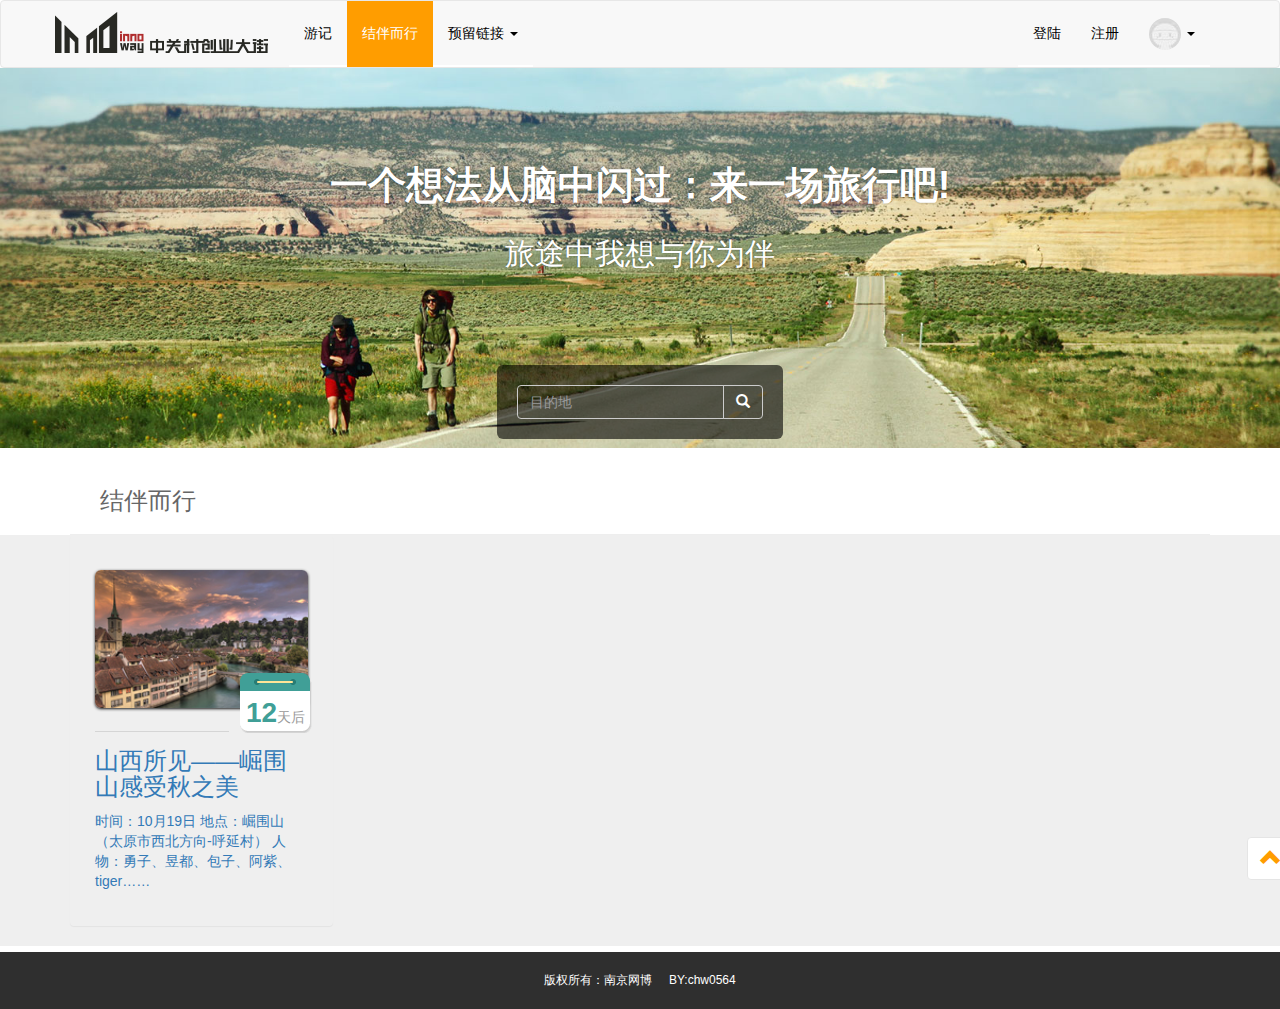
==== jieban.html @ 38a085f9 "'ss'" ====
<!DOCTYPE html>
<html lang="zh">

	<head>
		<meta charset="UTF-8" />
		<meta name="viewport" content="width=device-width, initial-scale=1.0" />
		<meta http-equiv="X-UA-Compatible" content="ie=edge" />
		<title>点点滴滴</title>
		<link rel="stylesheet" type="text/css" href="bootstarp/css/bootstrap.css" />
		<link rel="stylesheet" type="text/css" href="swiper/css/swiper-3.4.2.min.css" />
		<link rel="stylesheet" type="text/css" href="css/style.css" />
		<script src="js/jquery.js" type="text/javascript" charset="utf-8"></script>
		<script src="bootstarp/js/bootstrap.js" type="text/javascript" charset="utf-8"></script>
		<script src="swiper/js/swiper-3.4.2.min.js" type="text/javascript" charset="utf-8"></script>
		<script src="" type="text/javascript" charset="utf-8"></script>
		<script src="js/index.js" type="text/javascript" charset="utf-8"></script>
	</head>

	<body>
		<!-- header start -->
		<div class="navbar navbar-default clear-bottom">
			<div class="container">
				<!-- logo start -->
				<div class="navbar-header">
					<a class="navbar-brand logo-style" href="/">
						<img class="brand-img" src="img/logo.png" alt="点点滴滴">
					</a>
				</div>
				<!-- logo end -->
				<!-- navbar start -->
				<div class="collapse navbar-collapse" id="bs-example-navbar-collapse-1">
					<ul class="nav navbar-nav">
						<li>
							<a href="index.html">游记</a>
						</li>
						<li class="active">
							<a href="jieban.html">结伴而行</a>
						</li>
						<li class="dropdown">
							<a href="#" class="dropdown-toggle" data-toggle="dropdown" role="button" aria-haspopup="true" aria-expanded="false">
								预留链接 <span class="caret"></span>
							</a>
							<ul class="dropdown-menu">
								<li>
									<a href="#">预留链接</a>
								</li>
							</ul>
						</li>
					</ul>
					<ul class="nav navbar-nav navbar-right">
						<li>
							<a href="">登陆</a>
						</li>
						<li>
							<a href="">注册</a>
						</li>
						<li class="dropdown">
							<a href="#" class="dropdown-toggle user-active" data-toggle="dropdown" role="button">
								<img class="img-circle" src="img/user.jpeg" />
								<span class="caret"></span>
							</a>
							<ul class="dropdown-menu">
								<li>
									<a href="#">
										<i class="glyphicon glyphicon-edit"></i> 写游记
									</a>
								</li>
								<li>
									<a href="#">
										<i class="glyphicon glyphicon-cog"></i> 设置
									</a>
								</li>
								<li>
									<a href="#">
										<i class="glyphicon glyphicon-off"></i> 退出
									</a>
								</li>
							</ul>
						</li>
					</ul>
				</div>
				<!-- navbar end -->
			</div>
		</div>
		<!-- header end -->
		
		<!-- title start -->
		<div class="clear-padding title-img">
			<div class="show-title container">
                <div class="one-title">一个想法从脑中闪过：来一场旅行吧!</div>
                <div class="two-title">旅途中我想与你为伴</div>
                <form class="form-inline">
                	<div class="search-div">
                		<div class="input-group">
				    		<input type="text" class="form-control clear-back" placeholder="目的地">
  							<span class="input-group-btn">
  								<button type="submit" class="btn clear-btn">
							  		<i class="glyphicon glyphicon-search"></i>
							  	</button>
  							</span>
					  	</div>
                	</div>
				</form>
		    </div>
		</div>
		<!-- title end -->
		
		<!-- content start -->
		<div class="container" id="a">
			<div class="row">
				<div class="col-xs-12">
					<div class="page-header" style="margin-bottom: 0px;">
						<h3>结伴而行</h3>
					</div>
				</div>
			</div>
		</div>
		<div class="content-back">
			<div class="container" id="a">
				<div class="row">
					
					<div class="col-xs-3">
						<a href="#" target="_blank">
							<div class="panel clear-panel">
							  <div class="panel-body">
							    <div class="art-back clear-back">
				                    <div class="add-padding-bottom">
			                        	<img class="img-rounded" src="img/destination/address (1).jpeg">
			                        	<div class="after">
			                        		<b>12</b>天后
			                        	</div>
			                        	<hr class="after-hr" />
				                    </div>
				                    <h3>
				                    	山西所见——崛围山感受秋之美
				                    </h3>
				                    <div> 
				                    	时间：10月19日 地点：崛围山（太原市西北方向-呼延村） 人物：勇子、昱都、包子、阿紫、tiger……
				                   	</div>
							    </div>
							  </div>
							</div>
						</a>
					</div>
					
					
					
				</div>
				<!-- fiex btn start-->
				<div class="mfw-toolbar">
				    <div class="toolbar-item-top">
						<a href="#a" role="button" class="btn" >
							<i class="glyphicon glyphicon-chevron-up"></i>
						</a>
					</div>
				</div>
				<!-- fiex btn end-->
			</div>
		</div>
		<!-- content end-->
		
		<!-- footers start -->
		<div class="footers">
			版权所有：南京网博   &nbsp; &nbsp; BY:chw0564
		</div>
		<!-- footers end -->
		
	</body>

</html>
---- css/style.css ----
body{
    font-family: Arial,"Lucida Grande","Microsoft Yahei","Hiragino Sans GB","Hiragino Sans GB W3",SimSun,"PingFang SC",STHeiti;
}
.logo-style{
	padding: 0px 20px 0px 0px;
}
.navbar-default .navbar-nav > .active > a,
.navbar-default .navbar-nav > .active > a:hover,
.navbar-default .navbar-nav > .active > a:focus{
	background-color: #ff9d00;
    color: #fff!important;
    text-decoration: none;
    border-bottom: 2px solid #ff9d00;
}
.navbar-default .navbar-nav > li > a{
	color: black;
	border-bottom: 2px solid white;
}
.navbar-default .navbar-nav > li > a:hover{
	color: #ff9d00;
	border-bottom: 2px solid #ff9d00;
}
.navbar-nav > li > a{
	line-height: 34px;
}
.user-active:hover{
	border-bottom:none!important;
}
.user-active:hover>img,.user-active:focus>img{
	border: 2px solid #ff9d00;
}
.nav .open > a,
.nav .open > a:hover,
.nav .open > a:focus{
	border: none!important;
}
.dropdown-menu > li > a {
    padding: 10px 24px;
}
.dropdown-menu > li > a > i{
    padding-right: 10px;
}
.dropdown-menu > li > a:hover, .dropdown-menu > li > a:focus {
    color: #262626;
    text-decoration: none;
    background-color: rgba(204, 204, 204, 0.5);
}
.swiper-pagination-bullet{
	width: auto;
    opacity: 1;
}
.clear-bottom{
	margin-bottom: 0px;
}
.clear-padding{
	padding-left: 0px;
	padding-right: 0px;
	height: 450px;
}
.clear-padding .swiper-slide > img{
	height: 450px;
	width: 100%;
}
.swiper-pagination-bullet-active img{
	border: 2px solid #ff9d00;
}
.slide-back{
	background-color: rgba(221, 221, 221, 0.6);
    height: 74px;
    padding: 6px;
}
.swiper-slide .show-title{
    position: absolute;
    top: 15px;
    left: 50%;
    margin-left: -500px;
    color: #fff;
    font-size: 20px;
    text-shadow: 0 1px 3px rgba(0,0,0,.9);
    text-align: left;
}
.swiper-slide .show-title .date {
    position: relative;
    width: 180px;
    font-size: 24px;
    overflow: hidden;
}
.swiper-slide .show-title .day {
    font-size: 30px;
}

.title-img{
	height: 380px;
    background: url(../img/topimg/index-topBg2.jpg) no-repeat center bottom;
    background-size: cover;
}
.title-img .show-title{
	text-align: center;
    padding-top: 90px;
	color: #fff;
    text-shadow: 0 0 2px rgba(0,0,0,.4);
}
.show-title .one-title{
	font-size: 38px;
    font-weight: bold;
}
.show-title .two-title{
	font-size: 30px;
    padding: 20px 0px;
}

.img-rounded{
	box-shadow: 0 1px 3px rgba(0,0,0,.9);
}
.page-header{
	text-align: center;
}
.page-header h3{
	text-align: left;
    color: #666;
    padding-left: 30px;
}
.btn-pos{
	position: absolute;
    right: 20px;
    bottom: 28px;
}
.btn-warning{
    background-color: #ff9d00;
    color: #fff;
    padding: 6px 40px;
}
.article > .art-title{
	width: 100%;
	padding-bottom: 16px;
}
.article > .art-date{
	font-size: 12px;
	padding-bottom: 16px;
	margin-bottom: 0px;
}
.article > .art-zuozhe{
	display: block;
	padding-bottom: 16px;
}
.article > .art-user{
	display: block;
	width: 25%;
}
.art-username{
	/*text-align: center;*/
    font-size: 12px;
    color: #ff7200;
    padding: 6px 0px;
}
.art-back{
	background-color: #f5f5f5;;
	padding: 0px
}
.art-back img{
	width: 100%;
}
.content-title{
	margin: 0px;
    font-size: 14px;
    color: #ff7200;
}
.btn-link,.btn-link:hover,.btn-link:active,.btn-link:focus{
	color: #ff7200;
	text-decoration: none;
}
.btn-link:hover{
	text-decoration: underline;
}
.content-desc{
	margin: 5px 12px;
    line-height: 20px;
    margin-bottom: 20px;
}
.loading-btn{
	padding-bottom: 30px;
}
.loading-btn > .btn-default{
	color: #ff8a00;
	background-color: #f0efee;
	border: none;
}
.loading-btn > .btn-default:hover{
	background-color: #f0efee;
    text-decoration: none;
}
.mfw-toolbar{
	position: fixed;
    right: 50%;
    bottom: 20px;
    height: auto;
    margin-right: -650px;
    z-index: 10;
}
.toolbar-item-top{
	display: block;
}
.mfw-toolbar .btn {
    width: 43px;
    height: 43px;
    display: block;
    border: 1px solid #e5e5e5;
    text-align: center;
    background-color: #fff;
    position: relative;
    font-size: 22px;
}

.mfw-toolbar a:hover {
    color: #ff8a00;
    text-decoration: underline;
}
.mfw-toolbar a {
    color: #ff9d00;
    text-decoration: none;
    cursor: pointer;
}
.footers{
	color: white;
    width: 100%;
    font-size: 12px;
    text-align: center;
    margin: 0 auto;
    padding-top: 20px;
    padding-bottom: 20px;
    margin-top: 6px;
    background-color: #2f2f2f;
}

.search-div{
	display: inline-block;
    padding: 20px;
    background-color: rgba(0, 0, 0, 0.6);
    border-radius: 6px;
    margin-top: 70px;
}
.clear-back{
	background-color: rgba(0,0,0,0);
}
.clear-btn{
	background-color: rgba(255, 157, 0, 0);
    border: 1px solid #ccc;
}
.clear-btn:hover{
	color: #ff9d00;
}
.content-back{
	background-color: #efefef;
}
.clear-panel{
	background-color: #efefef;
	padding: 0px;
	border:none;
	padding: 20px 10px;
}
.clear-panel:hover{
	background-color: white;
	border:none;
}
.after{
    position: absolute;
    right: 36px;
    top: 138px;
    width: 72px;
    height: 60px;
    padding-top: 20px;
    background: url(../img/sprites5.png) no-repeat -80px 0;
    overflow: hidden;
    text-align: center;
    color: #999;
}
.after b{
    color: #409f97;
    font-size: 28px;
    vertical-align: baseline;
}
.after-hr{
    position: absolute;
    left: 40px;
    top: 196px;
    width: 134px;
    height: 1px;
    margin: 0;
    padding: 0;
    border: 0;
    border-top: 1px solid #d5d5d5;
    overflow: hidden;
}
.add-padding-bottom{
	padding-bottom: 20px;
	margin-bottom: 20px;
}
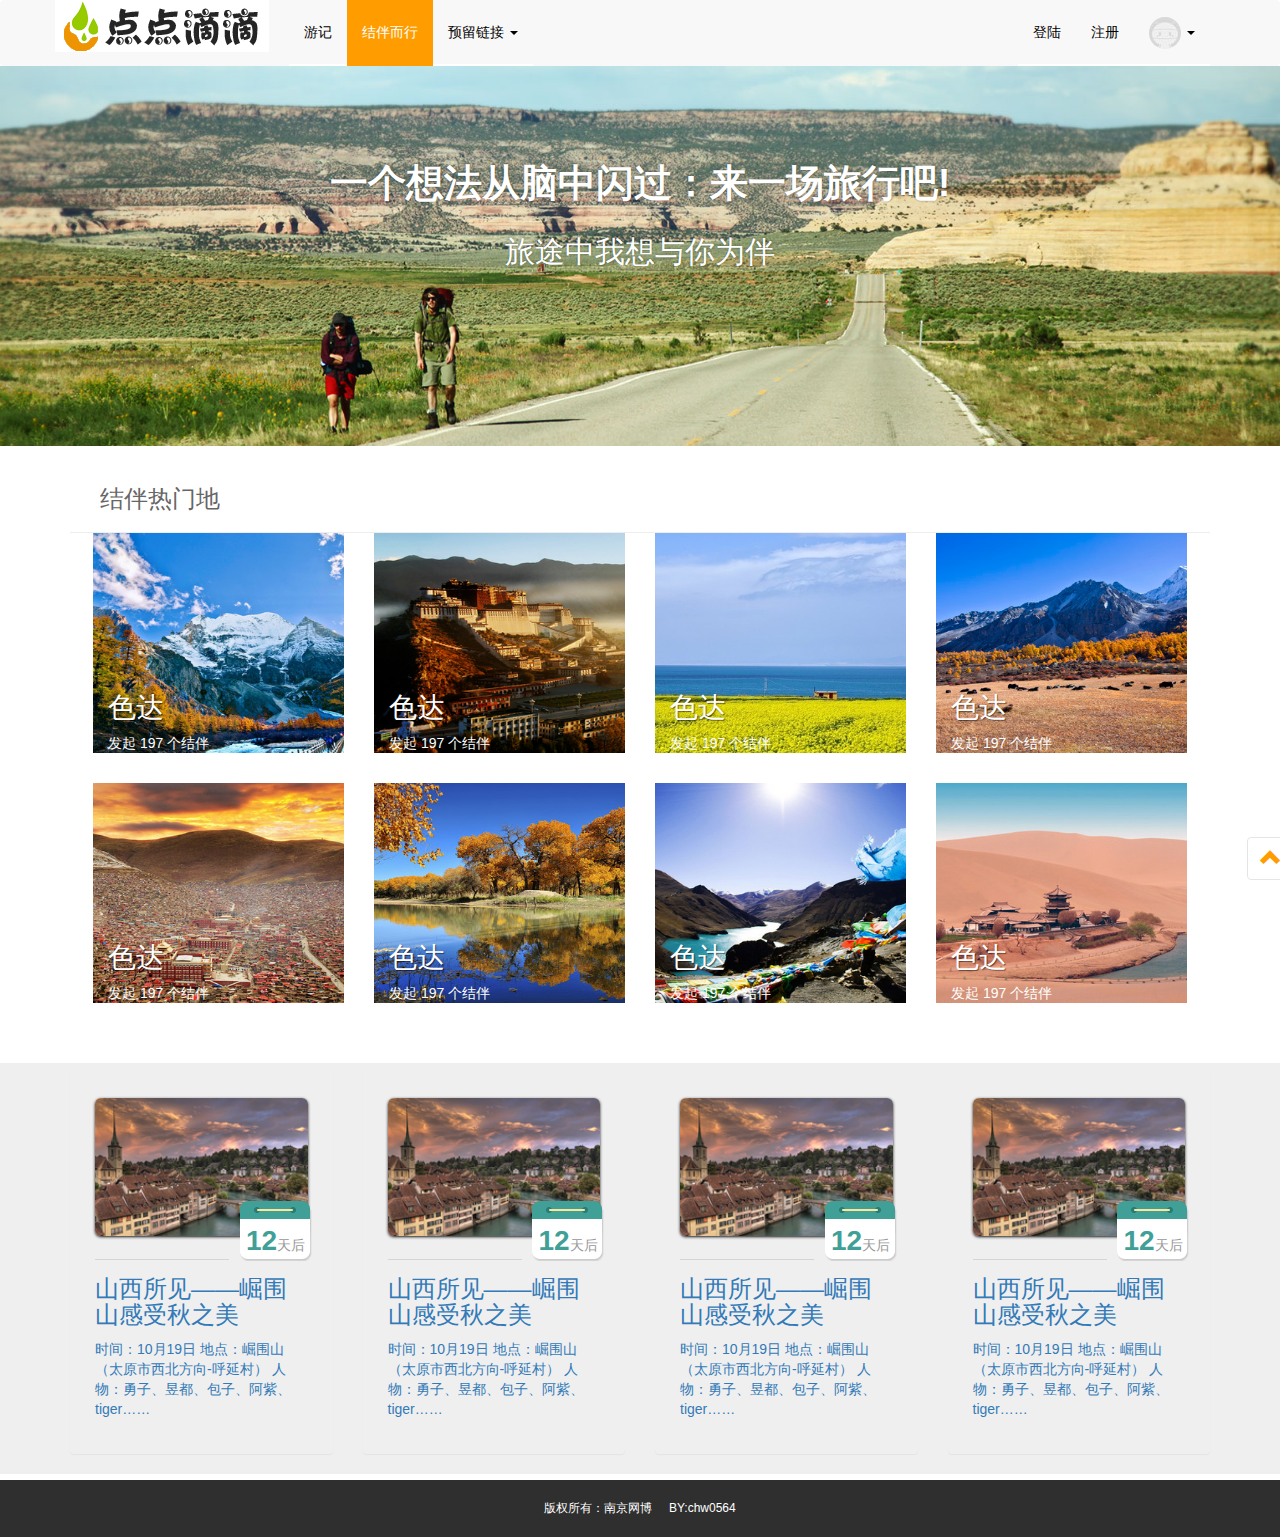
==== commit bbb13dd1: "'ss'" ====
--- a/jieban.html
+++ b/jieban.html
@@ -89,18 +89,6 @@
 			<div class="show-title container">
                 <div class="one-title">一个想法从脑中闪过：来一场旅行吧!</div>
                 <div class="two-title">旅途中我想与你为伴</div>
-                <form class="form-inline">
-                	<div class="search-div">
-                		<div class="input-group">
-				    		<input type="text" class="form-control clear-back" placeholder="目的地">
-  							<span class="input-group-btn">
-  								<button type="submit" class="btn clear-btn">
-							  		<i class="glyphicon glyphicon-search"></i>
-							  	</button>
-  							</span>
-					  	</div>
-                	</div>
-				</form>
 		    </div>
 		</div>
 		<!-- title end -->
@@ -110,8 +98,92 @@
 			<div class="row">
 				<div class="col-xs-12">
 					<div class="page-header" style="margin-bottom: 0px;">
-						<h3>结伴而行</h3>
-					</div>
+						<h3>结伴热门地</h3>
+					</div>
+				</div>
+			</div>
+		</div>
+		<div class="container">
+			<div class="row hotaddress-css">
+				<div class="col-xs-3 item">
+					<img src="img/destination/hotaddress1.jpeg"/>
+					<div class="bg">
+						<div></div>
+					</div>
+					<div class="txt">
+                        <strong>色达</strong>
+                        <p>发起 197 个结伴<br>2061 人关注<br>440 人报名</p>
+                    </div>
+				</div>
+				<div class="col-xs-3 item">
+					<img src="img/destination/hotaddress2.png"/>
+					<div class="bg">
+						<div></div>
+					</div>
+					<div class="txt">
+                        <strong>色达</strong>
+                        <p>发起 197 个结伴<br>2061 人关注<br>440 人报名</p>
+                    </div>
+				</div>
+				<div class="col-xs-3 item">
+					<img src="img/destination/hotaddress3.jpeg"/>
+					<div class="bg">
+						<div></div>
+					</div>
+					<div class="txt">
+                        <strong>色达</strong>
+                        <p>发起 197 个结伴<br>2061 人关注<br>440 人报名</p>
+                    </div>
+				</div>
+				<div class="col-xs-3 item">
+					<img src="img/destination/hotaddress4.jpeg"/>
+					<div class="bg">
+						<div></div>
+					</div>
+					<div class="txt">
+                        <strong>色达</strong>
+                        <p>发起 197 个结伴<br>2061 人关注<br>440 人报名</p>
+                    </div>
+				</div>
+				<div class="col-xs-3 item">
+					<img src="img/destination/hotaddress5.png"/>
+					<div class="bg">
+						<div></div>
+					</div>
+					<div class="txt">
+                        <strong>色达</strong>
+                        <p>发起 197 个结伴<br>2061 人关注<br>440 人报名</p>
+                    </div>
+				</div>
+				<div class="col-xs-3 item">
+					<img src="img/destination/hotaddress6.jpeg"/>
+					<div class="bg">
+						<div></div>
+					</div>
+					<div class="txt">
+                        <strong>色达</strong>
+                        <p>发起 197 个结伴<br>2061 人关注<br>440 人报名</p>
+                    </div>
+				</div>
+				<div class="col-xs-3 item">
+					<img src="img/destination/hotaddress7.png"/>
+					<div class="bg">
+						<div></div>
+					</div>
+					<div class="txt">
+                        <strong>色达</strong>
+                        <p>发起 197 个结伴<br>2061 人关注<br>440 人报名</p>
+                    </div>
+				</div>
+				<div class="col-xs-3 item">
+					<img src="img/destination/hotaddress8.jpeg"/>
+					<div class="bg">
+						<div></div>
+					</div>
+					<div class="txt">
+                        <strong>色达</strong>
+                        <p>发起 197 个结伴<br>2061 人关注<br>440 人报名</p>
+                    </div>
 				</div>
 			</div>
 		</div>
@@ -143,7 +215,75 @@
 						</a>
 					</div>
 					
-					
+					<div class="col-xs-3">
+						<a href="#" target="_blank">
+							<div class="panel clear-panel">
+							  <div class="panel-body">
+							    <div class="art-back clear-back">
+				                    <div class="add-padding-bottom">
+			                        	<img class="img-rounded" src="img/destination/address (1).jpeg">
+			                        	<div class="after">
+			                        		<b>12</b>天后
+			                        	</div>
+			                        	<hr class="after-hr" />
+				                    </div>
+				                    <h3>
+				                    	山西所见——崛围山感受秋之美
+				                    </h3>
+				                    <div> 
+				                    	时间：10月19日 地点：崛围山（太原市西北方向-呼延村） 人物：勇子、昱都、包子、阿紫、tiger……
+				                   	</div>
+							    </div>
+							  </div>
+							</div>
+						</a>
+					</div>
+					<div class="col-xs-3">
+						<a href="#" target="_blank">
+							<div class="panel clear-panel">
+							  <div class="panel-body">
+							    <div class="art-back clear-back">
+				                    <div class="add-padding-bottom">
+			                        	<img class="img-rounded" src="img/destination/address (1).jpeg">
+			                        	<div class="after">
+			                        		<b>12</b>天后
+			                        	</div>
+			                        	<hr class="after-hr" />
+				                    </div>
+				                    <h3>
+				                    	山西所见——崛围山感受秋之美
+				                    </h3>
+				                    <div> 
+				                    	时间：10月19日 地点：崛围山（太原市西北方向-呼延村） 人物：勇子、昱都、包子、阿紫、tiger……
+				                   	</div>
+							    </div>
+							  </div>
+							</div>
+						</a>
+					</div>
+					<div class="col-xs-3">
+						<a href="#" target="_blank">
+							<div class="panel clear-panel">
+							  <div class="panel-body">
+							    <div class="art-back clear-back">
+				                    <div class="add-padding-bottom">
+			                        	<img class="img-rounded" src="img/destination/address (1).jpeg">
+			                        	<div class="after">
+			                        		<b>12</b>天后
+			                        	</div>
+			                        	<hr class="after-hr" />
+				                    </div>
+				                    <h3>
+				                    	山西所见——崛围山感受秋之美
+				                    </h3>
+				                    <div> 
+				                    	时间：10月19日 地点：崛围山（太原市西北方向-呼延村） 人物：勇子、昱都、包子、阿紫、tiger……
+				                   	</div>
+							    </div>
+							  </div>
+							</div>
+						</a>
+					</div>
 					
 				</div>
 				<!-- fiex btn start-->
--- a/css/style.css
+++ b/css/style.css
@@ -1,5 +1,10 @@
+@font-face {
+	font-family:'langqian';
+	src: url('../fonts/MFLangQian_Noncommercial-Regular.ttf');
+}
 body{
     font-family: Arial,"Lucida Grande","Microsoft Yahei","Hiragino Sans GB","Hiragino Sans GB W3",SimSun,"PingFang SC",STHeiti;
+	/*font-family: 'langqian';*/
 }
 .logo-style{
 	padding: 0px 20px 0px 0px;
@@ -51,14 +56,15 @@
 }
 .clear-bottom{
 	margin-bottom: 0px;
+	border: none;
 }
 .clear-padding{
 	padding-left: 0px;
 	padding-right: 0px;
-	height: 450px;
+	/*height: 450px;*/
 }
 .clear-padding .swiper-slide > img{
-	height: 450px;
+	/*height: 450px;*/
 	width: 100%;
 }
 .swiper-pagination-bullet-active img{
@@ -295,3 +301,73 @@
 	padding-bottom: 20px;
 	margin-bottom: 20px;
 }
+.classify-css{
+    font-size: 30px;
+    font-family: langqian;
+}
+.zuozhe-css{
+	font-size: 18px;
+    font-family: langqian;
+}
+.hotaddress-css{
+    margin: 0px 8px 30px 8px;
+}
+.hotaddress-css > .item{
+    margin-bottom: 30px;
+}
+.hotaddress-css > .item > img{
+	width: 100%;
+	height: 220px;
+}
+.hotaddress-css > .item > .bg{
+    position: absolute;
+    top: 0px;
+    left: 0;
+    padding: 0px 15px;
+    width: 100%;
+    height: 220px;
+}
+.hotaddress-css > .item:hover > .bg > div{
+     opacity: 0.3;
+}
+.hotaddress-css > .item:hover > .txt > p{
+     height:20px;
+     /*display: block;*/
+}
+.hotaddress-css > .item > .bg > div{
+   	background-color: black;
+    opacity: 0;
+    width: 100%;
+    height: 100%;
+    transition: opacity 0.5s ease 0s;
+    transition:opacity 0.5s ease 0s;
+	-moz-transition:opacity 0.5s ease 0s; /* Firefox 4 */
+	-webkit-transition:opacity 0.5s ease 0s; /* Safari and Chrome */
+	-o-transition:opacity 0.5s ease 0s; /* Opera */
+}
+.hotaddress-css > .item > .txt > strong{
+    display: inline-block;
+    margin-bottom: 10px;
+    font-size: 28px;
+    font-weight: normal;
+    text-shadow: 1px 1px 1px rgba(0,0,0,0.5);
+    line-height: 30px;
+}
+.hotaddress-css > .item > .txt > p{
+    /*display: none;*/
+    height: 0px;
+    transition: height 0.3s;
+    transition: height 0.3s;
+	-moz-transition: height 0.3s;
+	-webkit-transition: height 0.3s;
+	-o-transition: height 0.3s;
+}
+.hotaddress-css > .item > .txt{
+   	position: absolute;
+    bottom: 0;
+    padding: 0 15px 10px;
+    color: #fff;
+    font-size: 14px;
+    line-height: 20px;
+}
+
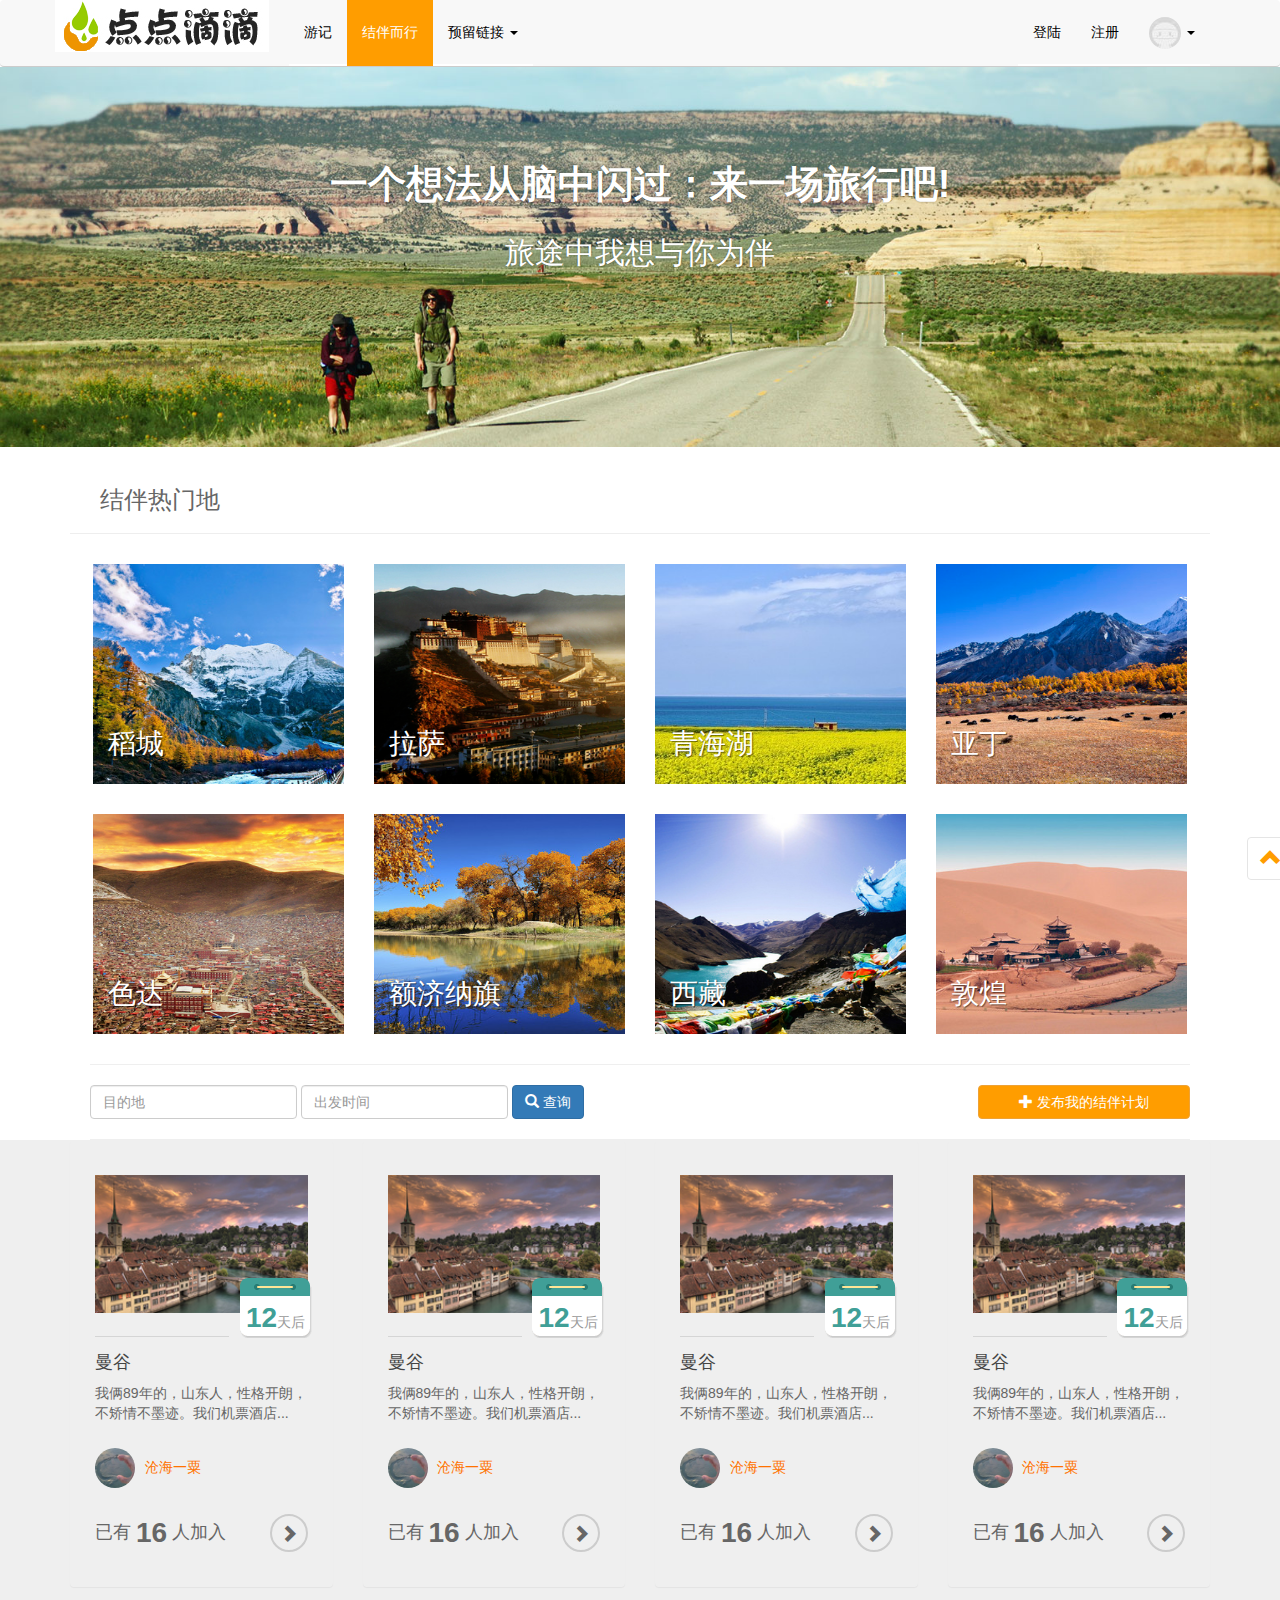
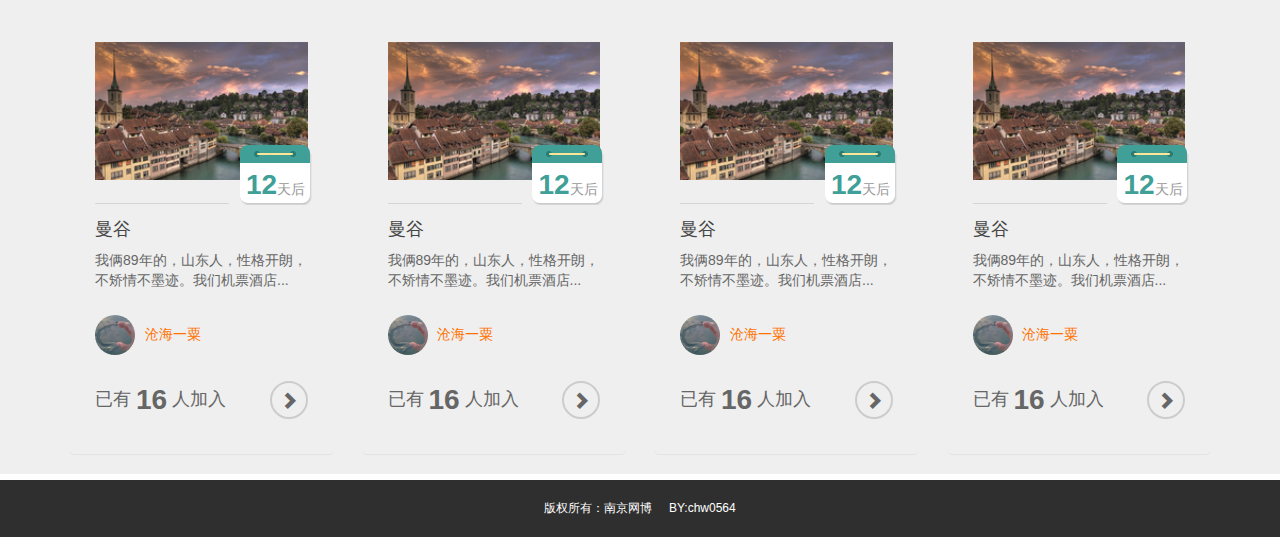
==== commit b0d8b94a: "'ss'" ====
--- a/jieban.html
+++ b/jieban.html
@@ -7,13 +7,10 @@
 		<meta http-equiv="X-UA-Compatible" content="ie=edge" />
 		<title>点点滴滴</title>
 		<link rel="stylesheet" type="text/css" href="bootstarp/css/bootstrap.css" />
-		<link rel="stylesheet" type="text/css" href="swiper/css/swiper-3.4.2.min.css" />
 		<link rel="stylesheet" type="text/css" href="css/style.css" />
 		<script src="js/jquery.js" type="text/javascript" charset="utf-8"></script>
 		<script src="bootstarp/js/bootstrap.js" type="text/javascript" charset="utf-8"></script>
-		<script src="swiper/js/swiper-3.4.2.min.js" type="text/javascript" charset="utf-8"></script>
 		<script src="" type="text/javascript" charset="utf-8"></script>
-		<script src="js/index.js" type="text/javascript" charset="utf-8"></script>
 	</head>
 
 	<body>
@@ -49,10 +46,10 @@
 					</ul>
 					<ul class="nav navbar-nav navbar-right">
 						<li>
-							<a href="">登陆</a>
+							<a href="login.html">登陆</a>
 						</li>
 						<li>
-							<a href="">注册</a>
+							<a href="login.html">注册</a>
 						</li>
 						<li class="dropdown">
 							<a href="#" class="dropdown-toggle user-active" data-toggle="dropdown" role="button">
@@ -67,6 +64,16 @@
 								</li>
 								<li>
 									<a href="#">
+										<i class="glyphicon glyphicon-edit"></i> 我的游记
+									</a>
+								</li>
+								<li>
+									<a href="#">
+										<i class="glyphicon glyphicon-edit"></i> 我的结伴
+									</a>
+								</li>
+								<li>
+									<a href="userSet.html">
 										<i class="glyphicon glyphicon-cog"></i> 设置
 									</a>
 								</li>
@@ -111,57 +118,57 @@
 						<div></div>
 					</div>
 					<div class="txt">
+                        <strong>稻城</strong>
+                        <p>发起 197 个结伴<br>2061 人关注<br>440 人报名</p>
+                    </div>
+				</div>
+				<div class="col-xs-3 item">
+					<img src="img/destination/hotaddress2.png"/>
+					<div class="bg">
+						<div></div>
+					</div>
+					<div class="txt">
+                        <strong>拉萨</strong>
+                        <p>发起 197 个结伴<br>2061 人关注<br>440 人报名</p>
+                    </div>
+				</div>
+				<div class="col-xs-3 item">
+					<img src="img/destination/hotaddress3.jpeg"/>
+					<div class="bg">
+						<div></div>
+					</div>
+					<div class="txt">
+                        <strong>青海湖</strong>
+                        <p>发起 197 个结伴<br>2061 人关注<br>440 人报名</p>
+                    </div>
+				</div>
+				<div class="col-xs-3 item">
+					<img src="img/destination/hotaddress4.jpeg"/>
+					<div class="bg">
+						<div></div>
+					</div>
+					<div class="txt">
+                        <strong>亚丁</strong>
+                        <p>发起 197 个结伴<br>2061 人关注<br>440 人报名</p>
+                    </div>
+				</div>
+				<div class="col-xs-3 item">
+					<img src="img/destination/hotaddress5.png"/>
+					<div class="bg">
+						<div></div>
+					</div>
+					<div class="txt">
                         <strong>色达</strong>
                         <p>发起 197 个结伴<br>2061 人关注<br>440 人报名</p>
                     </div>
 				</div>
 				<div class="col-xs-3 item">
-					<img src="img/destination/hotaddress2.png"/>
-					<div class="bg">
-						<div></div>
-					</div>
-					<div class="txt">
-                        <strong>色达</strong>
-                        <p>发起 197 个结伴<br>2061 人关注<br>440 人报名</p>
-                    </div>
-				</div>
-				<div class="col-xs-3 item">
-					<img src="img/destination/hotaddress3.jpeg"/>
-					<div class="bg">
-						<div></div>
-					</div>
-					<div class="txt">
-                        <strong>色达</strong>
-                        <p>发起 197 个结伴<br>2061 人关注<br>440 人报名</p>
-                    </div>
-				</div>
-				<div class="col-xs-3 item">
-					<img src="img/destination/hotaddress4.jpeg"/>
-					<div class="bg">
-						<div></div>
-					</div>
-					<div class="txt">
-                        <strong>色达</strong>
-                        <p>发起 197 个结伴<br>2061 人关注<br>440 人报名</p>
-                    </div>
-				</div>
-				<div class="col-xs-3 item">
-					<img src="img/destination/hotaddress5.png"/>
-					<div class="bg">
-						<div></div>
-					</div>
-					<div class="txt">
-                        <strong>色达</strong>
-                        <p>发起 197 个结伴<br>2061 人关注<br>440 人报名</p>
-                    </div>
-				</div>
-				<div class="col-xs-3 item">
 					<img src="img/destination/hotaddress6.jpeg"/>
 					<div class="bg">
 						<div></div>
 					</div>
 					<div class="txt">
-                        <strong>色达</strong>
+                        <strong>额济纳旗</strong>
                         <p>发起 197 个结伴<br>2061 人关注<br>440 人报名</p>
                     </div>
 				</div>
@@ -171,7 +178,7 @@
 						<div></div>
 					</div>
 					<div class="txt">
-                        <strong>色达</strong>
+                        <strong>西藏</strong>
                         <p>发起 197 个结伴<br>2061 人关注<br>440 人报名</p>
                     </div>
 				</div>
@@ -181,111 +188,281 @@
 						<div></div>
 					</div>
 					<div class="txt">
-                        <strong>色达</strong>
+                        <strong>敦煌</strong>
                         <p>发起 197 个结伴<br>2061 人关注<br>440 人报名</p>
                     </div>
 				</div>
 			</div>
 		</div>
+		
+		<div class="container">
+			<div class="row">
+				<div class="col-xs-12">
+					<form class="form-inline hot-search">
+					  	<div class="form-group">
+					    	<input type="text" class="form-control" placeholder="目的地">
+					   		
+					  	</div>
+					  	<div class="form-group">
+					    	<input type="text" class="form-control" placeholder="出发时间">
+					 	</div>
+					 	<button type="button" class="btn btn-primary">
+					  		<i class="glyphicon glyphicon-search"></i>&nbsp;查询
+					  	</button>
+					  	<button type="button" class="btn btn-warning" style="float: right;">
+					  		<i class="glyphicon glyphicon-plus"></i>&nbsp;发布我的结伴计划
+					  	</button>
+					</form>
+				</div>
+			</div>
+		</div>
+		
 		<div class="content-back">
 			<div class="container" id="a">
 				<div class="row">
 					
 					<div class="col-xs-3">
-						<a href="#" target="_blank">
-							<div class="panel clear-panel">
-							  <div class="panel-body">
-							    <div class="art-back clear-back">
-				                    <div class="add-padding-bottom">
-			                        	<img class="img-rounded" src="img/destination/address (1).jpeg">
-			                        	<div class="after">
-			                        		<b>12</b>天后
-			                        	</div>
-			                        	<hr class="after-hr" />
-				                    </div>
-				                    <h3>
-				                    	山西所见——崛围山感受秋之美
-				                    </h3>
-				                    <div> 
-				                    	时间：10月19日 地点：崛围山（太原市西北方向-呼延村） 人物：勇子、昱都、包子、阿紫、tiger……
-				                   	</div>
-							    </div>
-							  </div>
-							</div>
-						</a>
-					</div>
-					
-					<div class="col-xs-3">
-						<a href="#" target="_blank">
-							<div class="panel clear-panel">
-							  <div class="panel-body">
-							    <div class="art-back clear-back">
-				                    <div class="add-padding-bottom">
-			                        	<img class="img-rounded" src="img/destination/address (1).jpeg">
-			                        	<div class="after">
-			                        		<b>12</b>天后
-			                        	</div>
-			                        	<hr class="after-hr" />
-				                    </div>
-				                    <h3>
-				                    	山西所见——崛围山感受秋之美
-				                    </h3>
-				                    <div> 
-				                    	时间：10月19日 地点：崛围山（太原市西北方向-呼延村） 人物：勇子、昱都、包子、阿紫、tiger……
-				                   	</div>
-							    </div>
-							  </div>
-							</div>
-						</a>
-					</div>
-					<div class="col-xs-3">
-						<a href="#" target="_blank">
-							<div class="panel clear-panel">
-							  <div class="panel-body">
-							    <div class="art-back clear-back">
-				                    <div class="add-padding-bottom">
-			                        	<img class="img-rounded" src="img/destination/address (1).jpeg">
-			                        	<div class="after">
-			                        		<b>12</b>天后
-			                        	</div>
-			                        	<hr class="after-hr" />
-				                    </div>
-				                    <h3>
-				                    	山西所见——崛围山感受秋之美
-				                    </h3>
-				                    <div> 
-				                    	时间：10月19日 地点：崛围山（太原市西北方向-呼延村） 人物：勇子、昱都、包子、阿紫、tiger……
-				                   	</div>
-							    </div>
-							  </div>
-							</div>
-						</a>
-					</div>
-					<div class="col-xs-3">
-						<a href="#" target="_blank">
-							<div class="panel clear-panel">
-							  <div class="panel-body">
-							    <div class="art-back clear-back">
-				                    <div class="add-padding-bottom">
-			                        	<img class="img-rounded" src="img/destination/address (1).jpeg">
-			                        	<div class="after">
-			                        		<b>12</b>天后
-			                        	</div>
-			                        	<hr class="after-hr" />
-				                    </div>
-				                    <h3>
-				                    	山西所见——崛围山感受秋之美
-				                    </h3>
-				                    <div> 
-				                    	时间：10月19日 地点：崛围山（太原市西北方向-呼延村） 人物：勇子、昱都、包子、阿紫、tiger……
-				                   	</div>
-							    </div>
-							  </div>
-							</div>
-						</a>
-					</div>
-					
-				</div>
+						<a href="#" target="_blank" class="hot-item">
+							<div class="panel clear-panel">
+							  <div class="panel-body">
+							    <div class="art-back clear-back">
+				                    <div class="add-padding-bottom">
+			                        	<img src="img/destination/address (1).jpeg">
+			                        	<div class="after">
+			                        		<b>12</b>天后
+			                        	</div>
+			                        	<hr class="after-hr" />
+				                    </div>
+				                    <h4>曼谷</h4>
+						            <div class="desc">我俩89年的，山东人，性格开朗，不矫情不墨迹。我们机票酒店...</div>
+						            <div class="user clearfix">
+						                <span class="avatar">
+						                	<img src="img/userImg/user01.jpeg">
+						                </span>
+						                <span class="name">沧海一粟</span>
+						            </div>
+						            <div class="attention">
+						            	<i class="glyphicon glyphicon-chevron-right pull-right"></i>
+						            	已有<b>16</b>人加入
+						            </div>
+							    </div>
+							  </div>
+							</div>
+						</a>
+					</div>
+					
+					<div class="col-xs-3">
+						<a href="#" target="_blank" class="hot-item">
+							<div class="panel clear-panel">
+							  <div class="panel-body">
+							    <div class="art-back clear-back">
+				                    <div class="add-padding-bottom">
+			                        	<img src="img/destination/address (1).jpeg">
+			                        	<div class="after">
+			                        		<b>12</b>天后
+			                        	</div>
+			                        	<hr class="after-hr" />
+				                    </div>
+				                    <h4>曼谷</h4>
+						            <div class="desc">我俩89年的，山东人，性格开朗，不矫情不墨迹。我们机票酒店...</div>
+						            <div class="user clearfix">
+						                <span class="avatar">
+						                	<img src="img/userImg/user01.jpeg">
+						                </span>
+						                <span class="name">沧海一粟</span>
+						            </div>
+						            <div class="attention">
+						            	<i class="glyphicon glyphicon-chevron-right pull-right"></i>
+						            	已有<b>16</b>人加入
+						            </div>
+							    </div>
+							  </div>
+							</div>
+						</a>
+					</div>
+					
+					<div class="col-xs-3">
+						<a href="#" target="_blank" class="hot-item">
+							<div class="panel clear-panel">
+							  <div class="panel-body">
+							    <div class="art-back clear-back">
+				                    <div class="add-padding-bottom">
+			                        	<img src="img/destination/address (1).jpeg">
+			                        	<div class="after">
+			                        		<b>12</b>天后
+			                        	</div>
+			                        	<hr class="after-hr" />
+				                    </div>
+				                    <h4>曼谷</h4>
+						            <div class="desc">我俩89年的，山东人，性格开朗，不矫情不墨迹。我们机票酒店...</div>
+						            <div class="user clearfix">
+						                <span class="avatar">
+						                	<img src="img/userImg/user01.jpeg">
+						                </span>
+						                <span class="name">沧海一粟</span>
+						            </div>
+						            <div class="attention">
+						            	<i class="glyphicon glyphicon-chevron-right pull-right"></i>
+						            	已有<b>16</b>人加入
+						            </div>
+							    </div>
+							  </div>
+							</div>
+						</a>
+					</div>
+					
+					<div class="col-xs-3">
+						<a href="#" target="_blank" class="hot-item">
+							<div class="panel clear-panel">
+							  <div class="panel-body">
+							    <div class="art-back clear-back">
+				                    <div class="add-padding-bottom">
+			                        	<img src="img/destination/address (1).jpeg">
+			                        	<div class="after">
+			                        		<b>12</b>天后
+			                        	</div>
+			                        	<hr class="after-hr" />
+				                    </div>
+				                    <h4>曼谷</h4>
+						            <div class="desc">我俩89年的，山东人，性格开朗，不矫情不墨迹。我们机票酒店...</div>
+						            <div class="user clearfix">
+						                <span class="avatar">
+						                	<img src="img/userImg/user01.jpeg">
+						                </span>
+						                <span class="name">沧海一粟</span>
+						            </div>
+						            <div class="attention">
+						            	<i class="glyphicon glyphicon-chevron-right pull-right"></i>
+						            	已有<b>16</b>人加入
+						            </div>
+							    </div>
+							  </div>
+							</div>
+						</a>
+					</div>
+					
+					<div class="col-xs-3">
+						<a href="#" target="_blank" class="hot-item">
+							<div class="panel clear-panel">
+							  <div class="panel-body">
+							    <div class="art-back clear-back">
+				                    <div class="add-padding-bottom">
+			                        	<img src="img/destination/address (1).jpeg">
+			                        	<div class="after">
+			                        		<b>12</b>天后
+			                        	</div>
+			                        	<hr class="after-hr" />
+				                    </div>
+				                    <h4>曼谷</h4>
+						            <div class="desc">我俩89年的，山东人，性格开朗，不矫情不墨迹。我们机票酒店...</div>
+						            <div class="user clearfix">
+						                <span class="avatar">
+						                	<img src="img/userImg/user01.jpeg">
+						                </span>
+						                <span class="name">沧海一粟</span>
+						            </div>
+						            <div class="attention">
+						            	<i class="glyphicon glyphicon-chevron-right pull-right"></i>
+						            	已有<b>16</b>人加入
+						            </div>
+							    </div>
+							  </div>
+							</div>
+						</a>
+					</div>
+					
+					<div class="col-xs-3">
+						<a href="#" target="_blank" class="hot-item">
+							<div class="panel clear-panel">
+							  <div class="panel-body">
+							    <div class="art-back clear-back">
+				                    <div class="add-padding-bottom">
+			                        	<img src="img/destination/address (1).jpeg">
+			                        	<div class="after">
+			                        		<b>12</b>天后
+			                        	</div>
+			                        	<hr class="after-hr" />
+				                    </div>
+				                    <h4>曼谷</h4>
+						            <div class="desc">我俩89年的，山东人，性格开朗，不矫情不墨迹。我们机票酒店...</div>
+						            <div class="user clearfix">
+						                <span class="avatar">
+						                	<img src="img/userImg/user01.jpeg">
+						                </span>
+						                <span class="name">沧海一粟</span>
+						            </div>
+						            <div class="attention">
+						            	<i class="glyphicon glyphicon-chevron-right pull-right"></i>
+						            	已有<b>16</b>人加入
+						            </div>
+							    </div>
+							  </div>
+							</div>
+						</a>
+					</div>
+					
+					<div class="col-xs-3">
+						<a href="#" target="_blank" class="hot-item">
+							<div class="panel clear-panel">
+							  <div class="panel-body">
+							    <div class="art-back clear-back">
+				                    <div class="add-padding-bottom">
+			                        	<img src="img/destination/address (1).jpeg">
+			                        	<div class="after">
+			                        		<b>12</b>天后
+			                        	</div>
+			                        	<hr class="after-hr" />
+				                    </div>
+				                    <h4>曼谷</h4>
+						            <div class="desc">我俩89年的，山东人，性格开朗，不矫情不墨迹。我们机票酒店...</div>
+						            <div class="user clearfix">
+						                <span class="avatar">
+						                	<img src="img/userImg/user01.jpeg">
+						                </span>
+						                <span class="name">沧海一粟</span>
+						            </div>
+						            <div class="attention">
+						            	<i class="glyphicon glyphicon-chevron-right pull-right"></i>
+						            	已有<b>16</b>人加入
+						            </div>
+							    </div>
+							  </div>
+							</div>
+						</a>
+					</div>
+					
+					<div class="col-xs-3">
+						<a href="#" target="_blank" class="hot-item">
+							<div class="panel clear-panel">
+							  <div class="panel-body">
+							    <div class="art-back clear-back">
+				                    <div class="add-padding-bottom">
+			                        	<img src="img/destination/address (1).jpeg">
+			                        	<div class="after">
+			                        		<b>12</b>天后
+			                        	</div>
+			                        	<hr class="after-hr" />
+				                    </div>
+				                    <h4>曼谷</h4>
+						            <div class="desc">我俩89年的，山东人，性格开朗，不矫情不墨迹。我们机票酒店...</div>
+						            <div class="user clearfix">
+						                <span class="avatar">
+						                	<img src="img/userImg/user01.jpeg">
+						                </span>
+						                <span class="name">沧海一粟</span>
+						            </div>
+						            <div class="attention">
+						            	<i class="glyphicon glyphicon-chevron-right pull-right"></i>
+						            	已有<b>16</b>人加入
+						            </div>
+							    </div>
+							  </div>
+							</div>
+						</a>
+					</div>
+					
+				</div>
+				
 				<!-- fiex btn start-->
 				<div class="mfw-toolbar">
 				    <div class="toolbar-item-top">
--- a/css/style.css
+++ b/css/style.css
@@ -5,6 +5,7 @@
 body{
     font-family: Arial,"Lucida Grande","Microsoft Yahei","Hiragino Sans GB","Hiragino Sans GB W3",SimSun,"PingFang SC",STHeiti;
 	/*font-family: 'langqian';*/
+	min-width: 1200px;
 }
 .logo-style{
 	padding: 0px 20px 0px 0px;
@@ -57,6 +58,7 @@
 .clear-bottom{
 	margin-bottom: 0px;
 	border: none;
+	border-bottom: 1px solid #ccc;
 }
 .clear-padding{
 	padding-left: 0px;
@@ -310,7 +312,7 @@
     font-family: langqian;
 }
 .hotaddress-css{
-    margin: 0px 8px 30px 8px;
+   margin: 30px 8px 0px 8px;
 }
 .hotaddress-css > .item{
     margin-bottom: 30px;
@@ -331,8 +333,14 @@
      opacity: 0.3;
 }
 .hotaddress-css > .item:hover > .txt > p{
-     height:20px;
-     /*display: block;*/
+ 	height: 60px;
+    visibility: visible;
+    padding-left: 10px;
+    border-left: 4px solid #ff9d00;
+}
+.clear-panel:hover .attention i{
+	color: #ec971f;
+	border-color: #ec971f;
 }
 .hotaddress-css > .item > .bg > div{
    	background-color: black;
@@ -351,10 +359,11 @@
     font-size: 28px;
     font-weight: normal;
     text-shadow: 1px 1px 1px rgba(0,0,0,0.5);
-    line-height: 30px;
+    line-height: 20px;
 }
 .hotaddress-css > .item > .txt > p{
     /*display: none;*/
+   	visibility:hidden;
     height: 0px;
     transition: height 0.3s;
     transition: height 0.3s;
@@ -370,4 +379,145 @@
     font-size: 14px;
     line-height: 20px;
 }
+.hot-item{
+	color: #444;
+}
+.hot-item .desc{
+	color: #666;
+}
+.hot-item .user{
+	margin: 25px 0;
+    /*padding-left: 63px;*/
+    line-height: 20px;
+}
+.hot-item .user .avatar{
+	margin-right: 6px;
+}
+.hot-item .user .avatar >img{
+	height: 40px;
+    width: auto;
+    border-radius: 50%;
+}
+.hot-item .user .name{
+	color: #ff7200;
+}
+.hot-item:hover,.hot-item:active,.hot-item:focus,.hot-item:visited{
+	text-decoration: none;
+	color: #444;
+}
+.hot-item .attention{
+    line-height: 38px;
+    font-size: 18px;
+    color: #666;
+}
+.hot-item .attention b{
+    padding: 0 5px;
+    font-size: 28px;
+    vertical-align: -4px;
+}
+.hot-item .attention i{
+	border: 2px solid #ccc;
+    border-radius: 50%;
+    padding: 8px;
+}
+.hot-search{
+    border-bottom: 1px solid #efefef;
+    border-top: 1px solid #efefef;
+    margin: 0px 20px;
+    padding: 20px 0px;
+}
+.user-setting{
+	margin-top: 30px;
+}
+.user-setting .list-group-item{
+	margin: 10px 0px;
+	border: none;
+	border-radius: 4px;
+	color: #666;
+	font-size: 14px;
+	cursor: pointer;
+}
+.user-setting .active{
+	color: white;
+	background-color: #ffa800;
+}
+.user-setting .active:hover{
+	background-color: #ffa800;
+}
+.user-setting .list-group-item:not(.active):hover{
+	background-color: #EFEFEF;
+}
+.user-setting .panel-default{
+	margin-top: 10px;
+	border: none;
+}
+.user-setting .panel-default > .panel-heading{
+	background-color: white;
+}
+.user-setting .panel-default > .panel-heading > .panel-title{
+	font-size: 24px;
+	color: #444;
+}
+.mod-publish .item-title {
+    line-height: 46px;
+}
+.mod-publish .item-image img{
+	width: 200px;
+	height: auto;
+	cursor: pointer;
+}
+.mod-publish .item {
+    padding-left: 94px;
+    margin-bottom: 18px;
+    font-size: 16px;
+    line-height: 32px;
+}
+.mod-publish .tet {
+    float: left;
+    margin-left: -94px;
+    width: 66px;
+    text-align: right;
+    overflow: hidden;
+}
+.mod-publish .tet em {
+    position: absolute;
+    margin: 0 0 0 -10px;
+    color: #ea3c1a;
+    font-size: 16px;
+    font-style: normal;
+}
+.mod-publish .ui-input {
+    display: inline;
+}
+.mod-publish .ui-input input{
+    padding-left: 8px;
+}
+.mod-publish .ui-input .inp-title {
+    width: 100%;
+}
+.mod-publish .inp-num{
+	padding-right: 10px;
+}
+.mod-publish .inp-contact {
+    position: relative;
+    margin-right: 10px;
+    /*width: 288px;*/
+}
+.mod-publish .inp-contact input{
+    padding-left: 50px;
+}
+.mod-publish .inp-contact span {
+    position: absolute;
+    line-height: 40px;
+    padding-left: 10px;
+}
+.mod-publish .inp-last span {
+    position: absolute;
+    line-height: 40px;
+    padding-left: 10px;
+    width: 50px;
+}
+.mod-publish .item-place input {
+    width: 50%;
+}
 
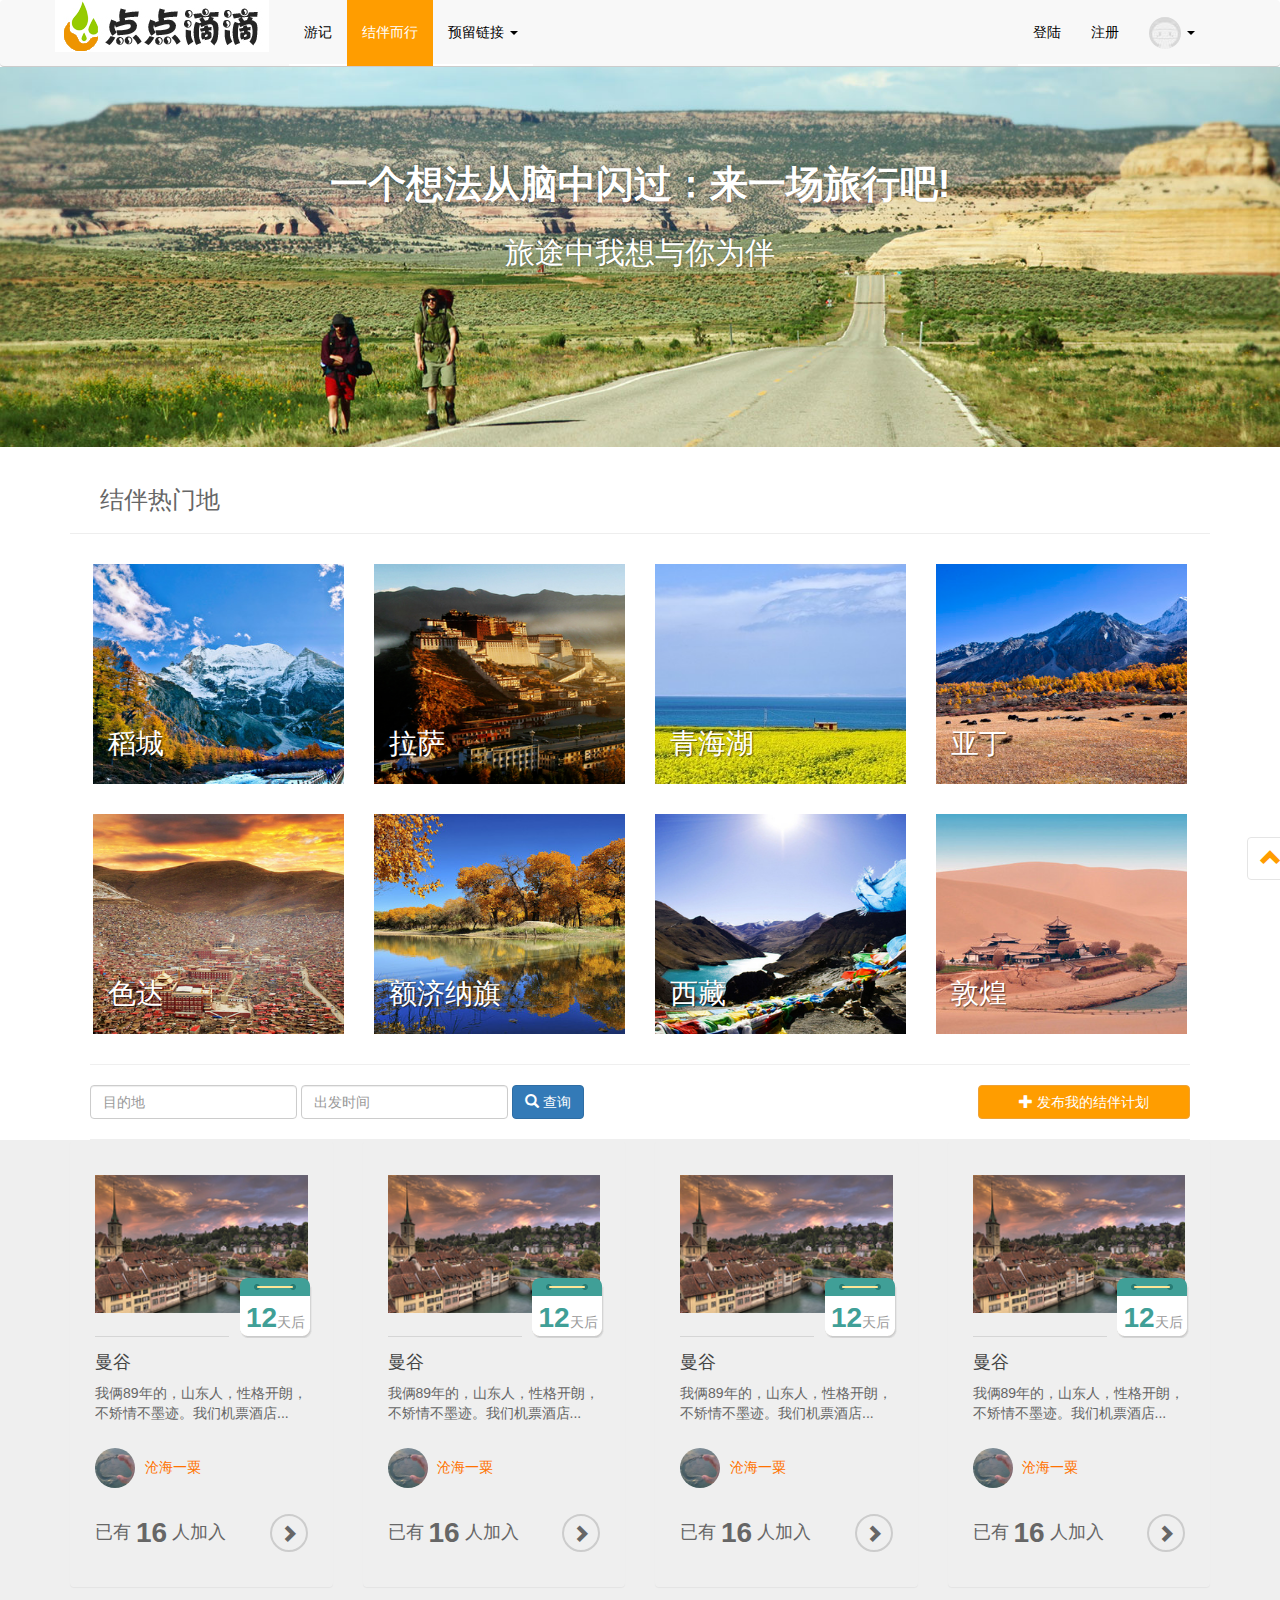
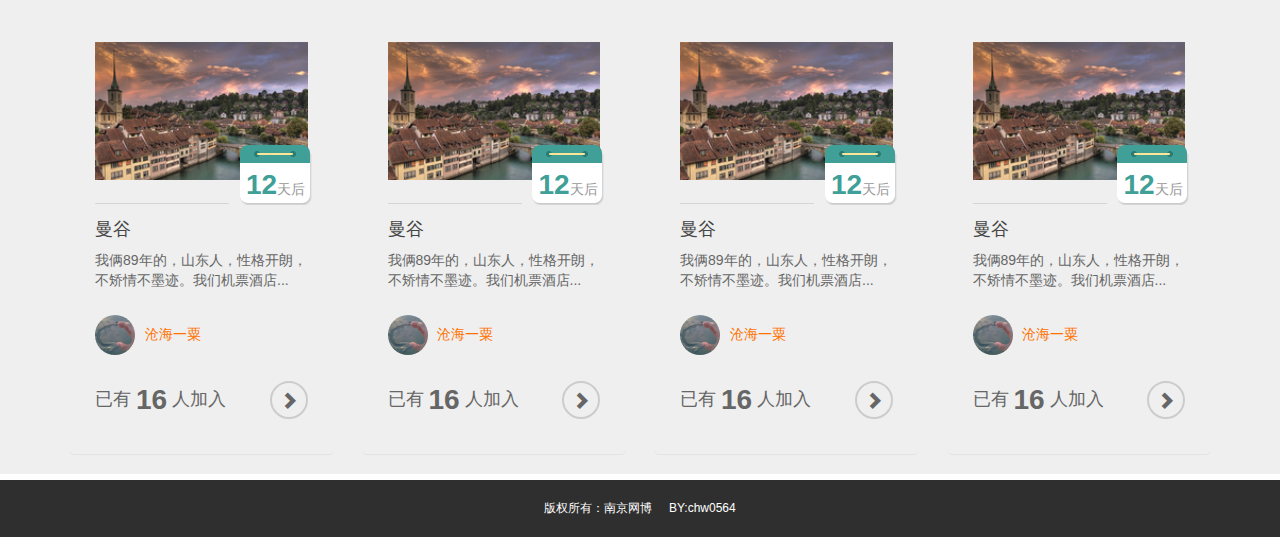
==== commit 30c4346b: "'s';" ====
--- a/jieban.html
+++ b/jieban.html
@@ -8,9 +8,16 @@
 		<title>点点滴滴</title>
 		<link rel="stylesheet" type="text/css" href="bootstarp/css/bootstrap.css" />
 		<link rel="stylesheet" type="text/css" href="css/style.css" />
+		<link rel="stylesheet" href="jquery-ui/jquery-ui.css" />
 		<script src="js/jquery.js" type="text/javascript" charset="utf-8"></script>
 		<script src="bootstarp/js/bootstrap.js" type="text/javascript" charset="utf-8"></script>
-		<script src="" type="text/javascript" charset="utf-8"></script>
+		<script src="jquery-ui/jquery-ui.js" type="text/javascript" charset="utf-8"></script>
+		<script type="text/javascript" src="jquery-ui/datepicker-zh-cn.js" ></script>
+		<script>
+			$( function() {
+			    $( "#datepicker" ).datepicker();
+		  	} );			
+		</script>
 	</head>
 
 	<body>
@@ -201,10 +208,9 @@
 					<form class="form-inline hot-search">
 					  	<div class="form-group">
 					    	<input type="text" class="form-control" placeholder="目的地">
-					   		
 					  	</div>
 					  	<div class="form-group">
-					    	<input type="text" class="form-control" placeholder="出发时间">
+					    	<input type="text" id="datepicker" class="form-control" placeholder="出发时间">
 					 	</div>
 					 	<button type="button" class="btn btn-primary">
 					  		<i class="glyphicon glyphicon-search"></i>&nbsp;查询
--- a/css/style.css
+++ b/css/style.css
@@ -116,7 +116,12 @@
 	font-size: 30px;
     padding: 20px 0px;
 }
-
+.show-title .title-info{
+    margin: 0 20px 15px;
+    font-size: 30px;
+    font-weight: 500;
+    text-shadow: 1px 2px 2px rgba(0,0,0,1);
+}
 .img-rounded{
 	box-shadow: 0 1px 3px rgba(0,0,0,.9);
 }
@@ -520,4 +525,112 @@
 .mod-publish .item-place input {
     width: 50%;
 }
-
+.jieban .jieban-title{
+	padding-bottom: 10px;
+    border-bottom: 1px solid #ccc;
+}
+.jieban .jieban-info{
+	font-size: 18px;
+	color: #666;
+}
+.jieban .jieban-info li{
+	padding-bottom: 14px;
+}
+.jieban .jieban-detail{
+	text-indent:30px;
+	font-size: 16px;
+    line-height: 2em;
+}
+.jieban .user{
+	/*margin: 25px 0;*/
+    line-height: 20px;
+    display: inline-block;
+}
+.jieban .user .avatar{
+	margin-right: 6px;
+}
+.jieban .user .avatar >img{
+    height: 40px;
+    width: 40px;
+    border-radius: 50%;
+}
+.jieban .user .name{
+	color: #ff7200;
+}
+.panel-style-heading{
+    margin-bottom: 25px;
+    height: 60px;
+    line-height: 60px;
+    background-color: #fff;
+    box-shadow: 2px 1px 2px rgba(0,0,0,.08), 0 0 3px rgba(0,0,0,0.05);
+    text-align: center;
+    font-size: 16px;
+    position: relative;
+    font-size: 20px;
+}
+.panel-style-heading em{
+	font-style: normal;
+    font-size: 24px;
+    color: #ff8a00;
+}
+.jieban-add-user{
+	display: flex;
+	flex-wrap: wrap;
+	text-align: center;
+	margin: 0px 20px;
+}
+.jieban-add-user li{
+	padding: 10px 10px;
+}
+.jieban-add-user img{
+	width: 60px;
+	border-radius: 50%;
+}
+.user-message li{
+	margin-bottom: 20px;
+}
+.user-message img{
+	width: 48px;
+	border-radius: 50%;
+}
+.user-message span{
+	margin-left: 4px;
+	color: #ff8a00;
+}
+.user-message .message-date{
+    float: right;
+    display: inline-block;
+    line-height: 48px;
+    padding-right: 10px;
+    color: #999;
+}
+.user-message .user-message-back{
+	background-color: #efefef;
+	border-radius: 24px 0 0 24px;
+	margin-bottom: 6px;
+}
+.user-message .user-message-msg{
+	margin-left: 48px;
+	font-size: 12px;
+    line-height: 2em;
+    color: #666666;
+}
+.youji-content{
+	/*text-indent:30px;*/
+	font-size: 16px;
+    line-height: 2em;
+}
+.youji-content img{
+	width: 100%;
+	border-radius: 4px;
+}
+.rep-message{
+	font-size: 20px;
+    display: inline-block;
+    width: 200px;
+    text-align: center;
+    padding: 4px;
+    margin-bottom: 10px;
+    border-bottom: 3px solid;
+    color: #ff9d00;
+}
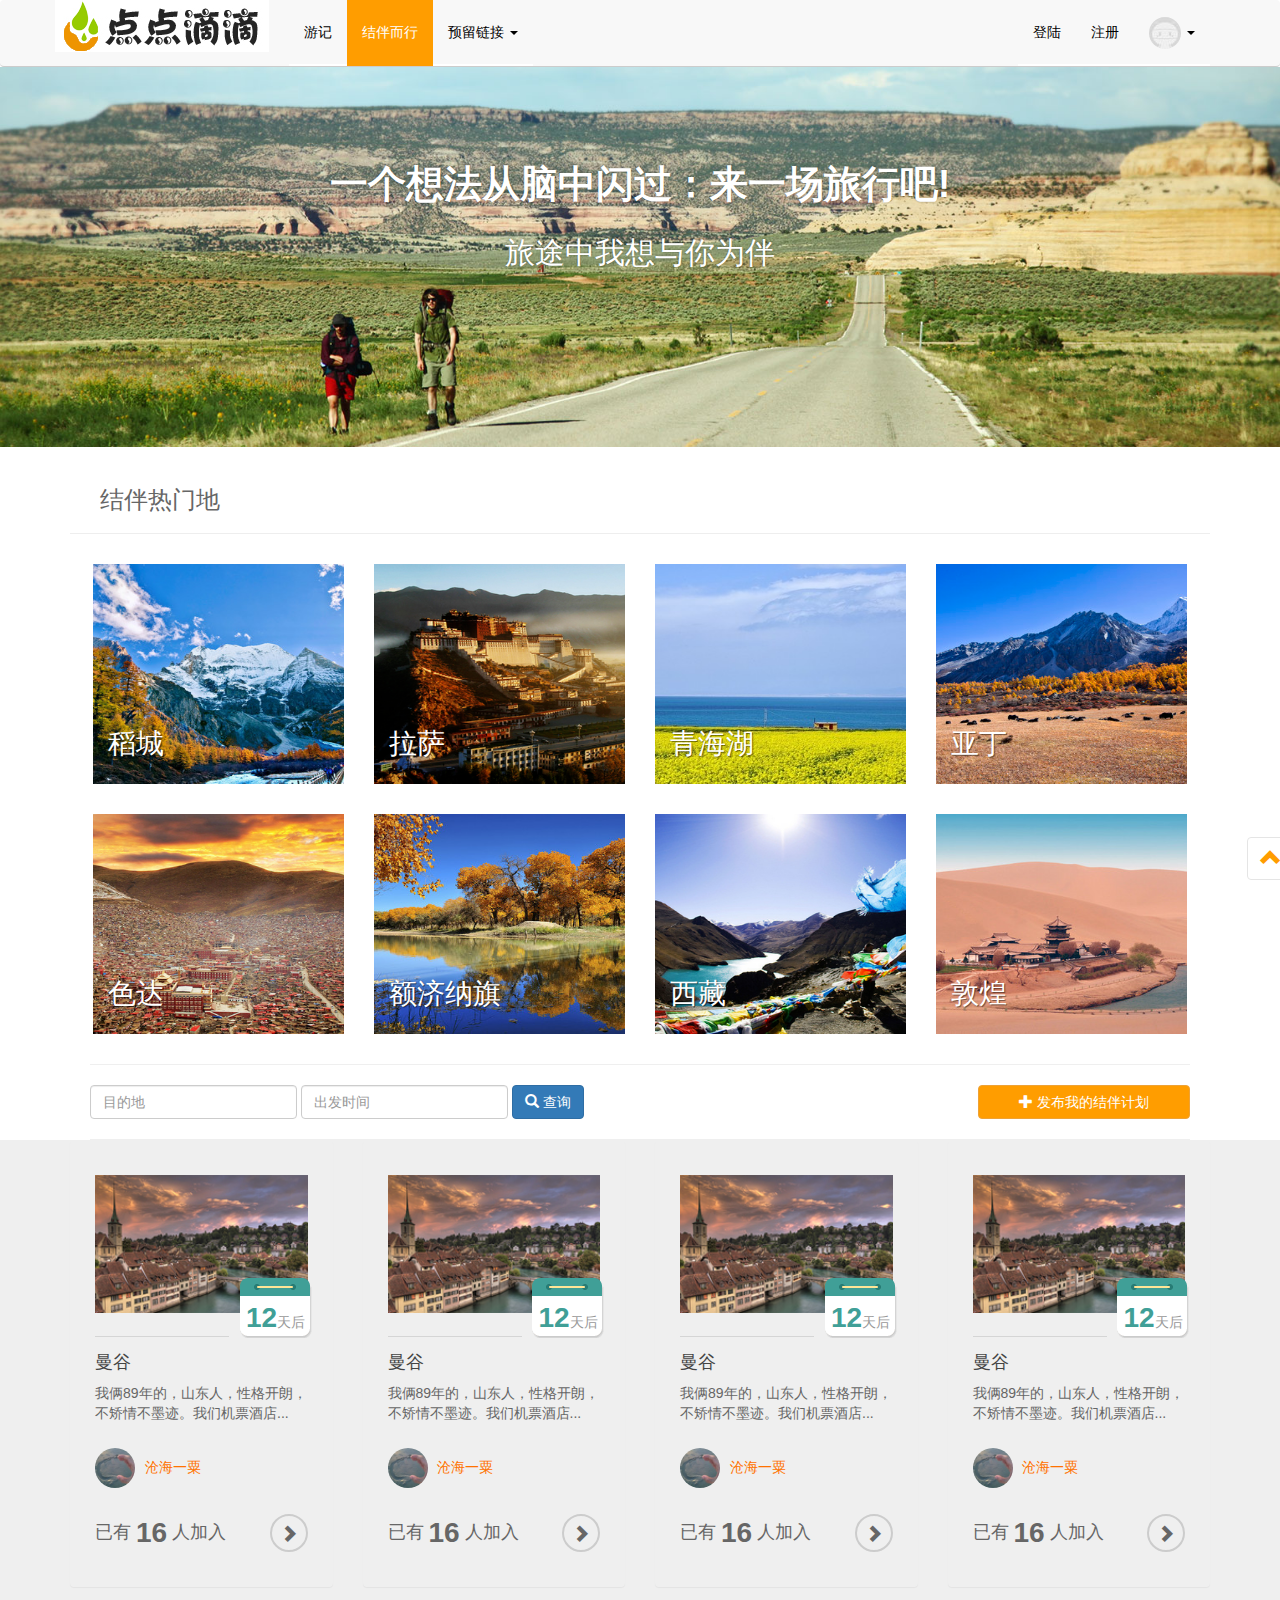
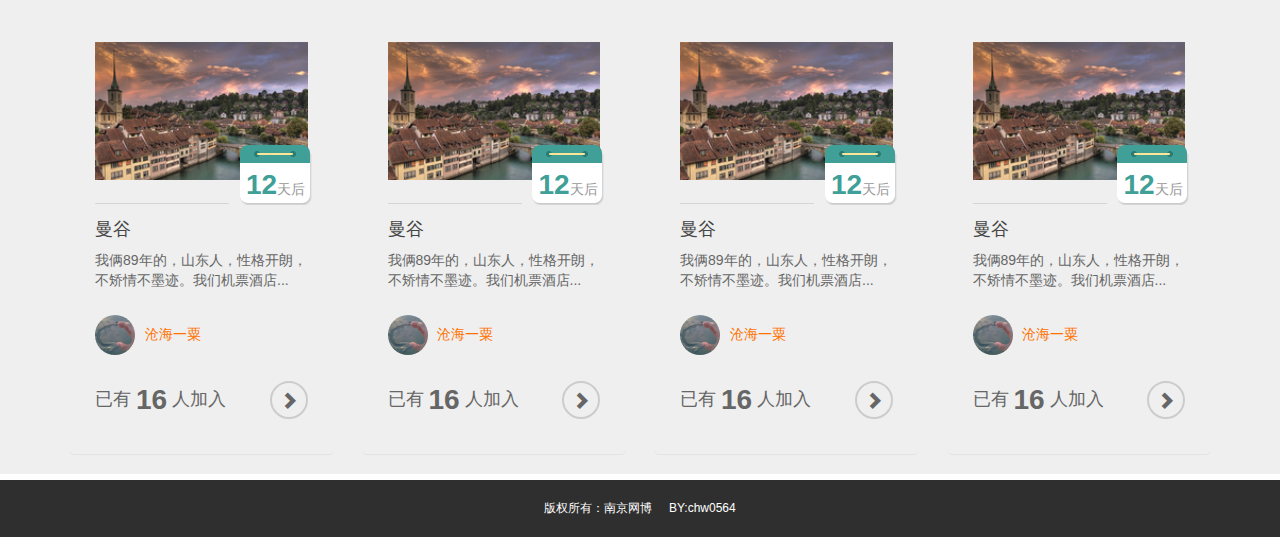
==== commit 5622d0a5: "'s'" ====
--- a/jieban.html
+++ b/jieban.html
@@ -65,18 +65,18 @@
 							</a>
 							<ul class="dropdown-menu">
 								<li>
-									<a href="#">
-										<i class="glyphicon glyphicon-edit"></i> 写游记
+									<a href="sendyouji.html">
+										<i class="glyphicon glyphicon-edit"></i> 发布游记
 									</a>
 								</li>
 								<li>
-									<a href="#">
-										<i class="glyphicon glyphicon-edit"></i> 我的游记
+									<a href="sendjieban.html">
+										<i class="glyphicon glyphicon-edit"></i> 发布结伴
 									</a>
 								</li>
 								<li>
-									<a href="#">
-										<i class="glyphicon glyphicon-edit"></i> 我的结伴
+									<a href="userSend.html">
+										<i class="glyphicon glyphicon-edit"></i> 我的发布
 									</a>
 								</li>
 								<li>
@@ -228,7 +228,7 @@
 				<div class="row">
 					
 					<div class="col-xs-3">
-						<a href="#" target="_blank" class="hot-item">
+						<a href="jiebanDetail.html" target="_blank" class="hot-item">
 							<div class="panel clear-panel">
 							  <div class="panel-body">
 							    <div class="art-back clear-back">
--- a/css/style.css
+++ b/css/style.css
@@ -497,6 +497,11 @@
 .mod-publish .ui-input input{
     padding-left: 8px;
 }
+.mod-publish .ui-input select{
+    width: 50%;
+    padding-left: 8px;
+    height: 38px;
+}
 .mod-publish .ui-input .inp-title {
     width: 100%;
 }
@@ -634,3 +639,17 @@
     border-bottom: 3px solid;
     color: #ff9d00;
 }
+.my-user dt img{
+	width: 160px;
+	height: 100px;
+	border-radius: 4px;
+}
+.my-user .btn-youji{
+    float: right;
+    position: relative;
+    bottom: -32px;
+}
+.my-user{
+	border-bottom: 1px solid #CCCCCC;
+	padding: 0px 0px 10px 0px;
+}
